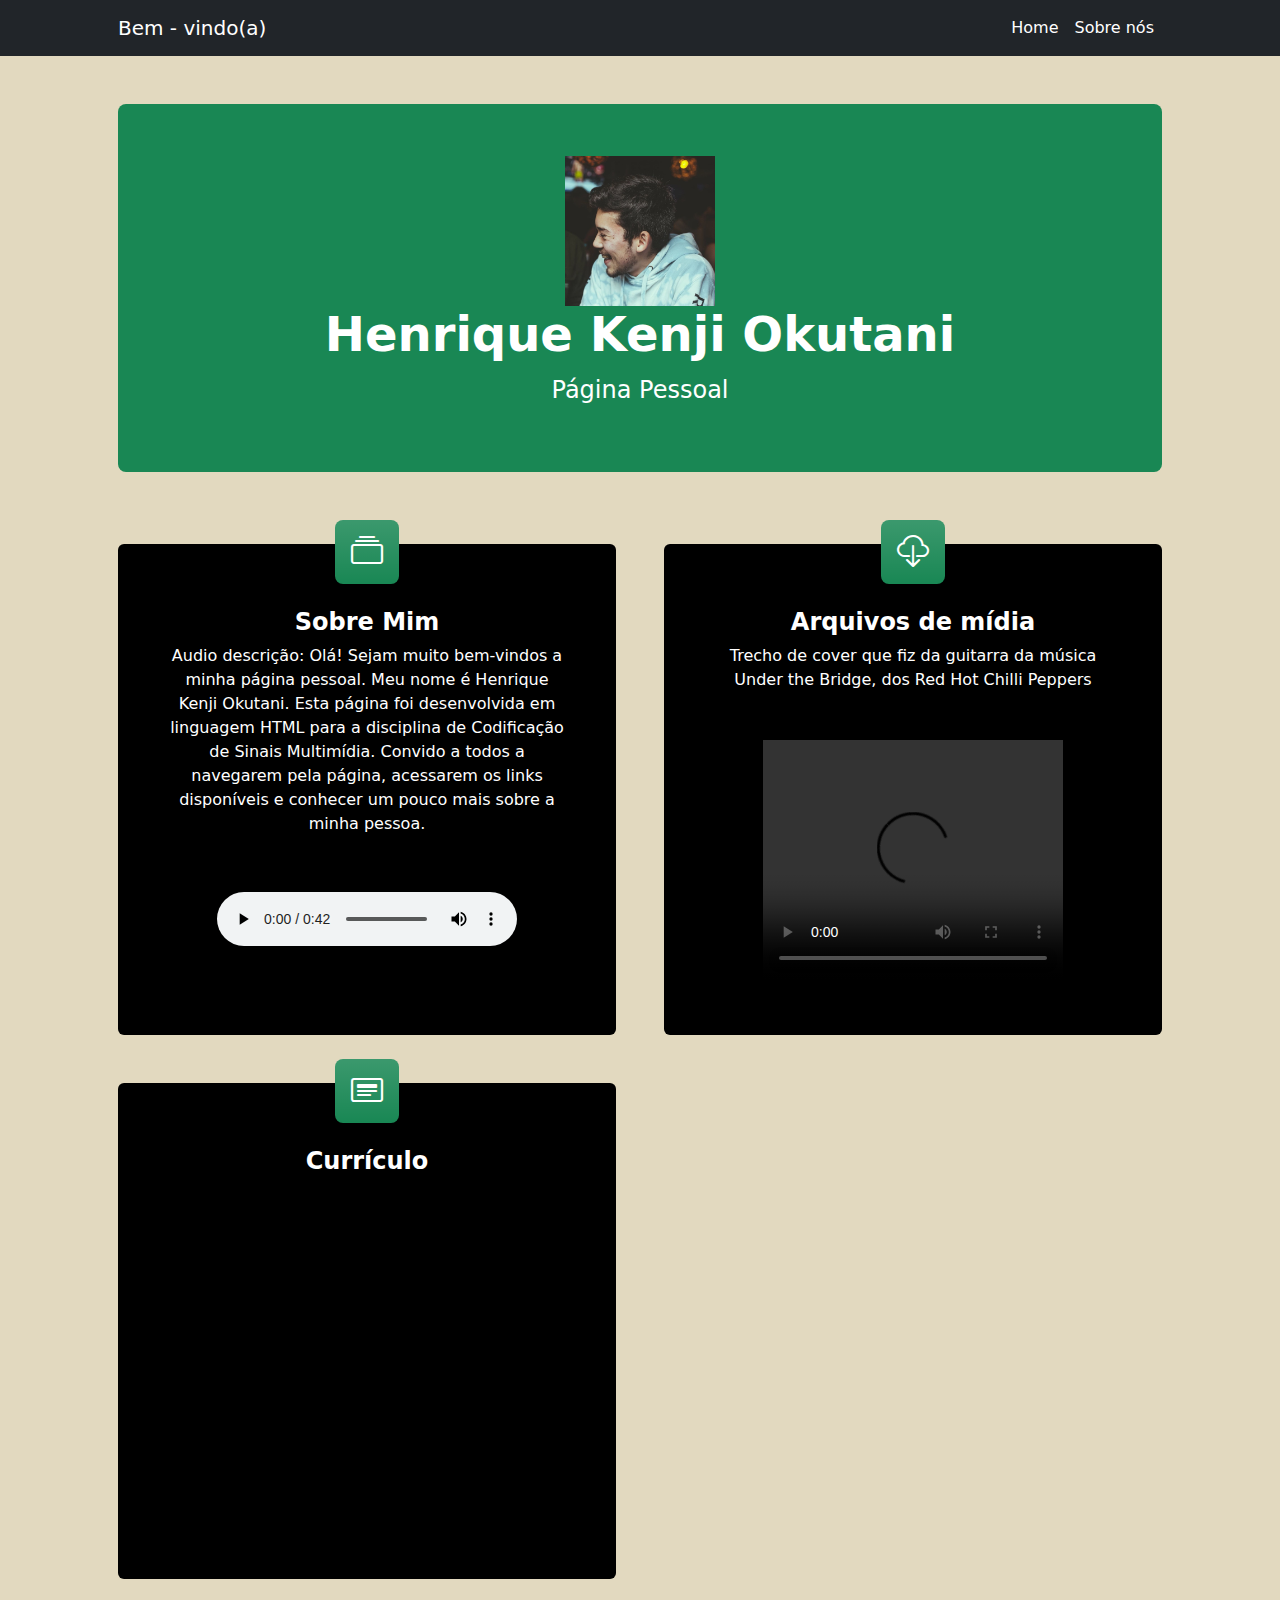
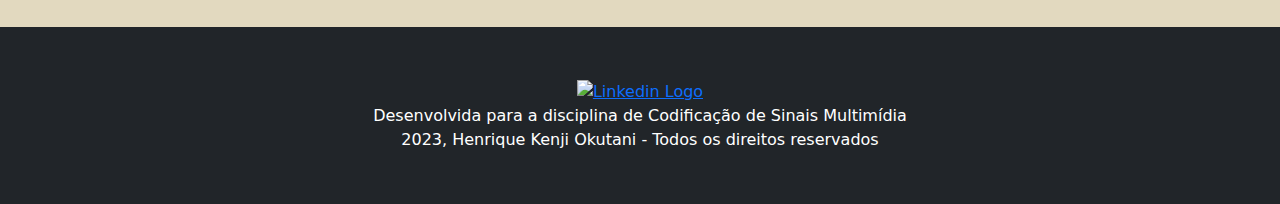
==== hkenji.html @ f1bd144c "include" ====
<!DOCTYPE html>
<html lang="en">
    <head>        
        <meta charset="utf-8" />
        <meta name="viewport" content="width=device-width, initial-scale=1, shrink-to-fit=no" />
        <meta name="description" content="" />
        <meta name="author" content="" />
        <title>Página de rosto - Multimídia</title>
      
        <!-- Bootstrap icons-->
        <link href="https://cdn.jsdelivr.net/npm/bootstrap-icons@1.4.1/font/bootstrap-icons.css" rel="stylesheet" />
        <!-- Core theme CSS (includes Bootstrap)-->
        <link href="css/styles.css" rel="stylesheet" />
    </head> 
    <body>
        <!-- Responsive navbar-->
        <nav class="navbar navbar-expand-lg navbar-dark bg-dark">
            <div class="container px-lg-5">
                <a class="navbar-brand" href="index.html">Bem - vindo(a)</a>
                <button class="navbar-toggler" type="button" data-bs-toggle="collapse" data-bs-target="#navbarSupportedContent" aria-controls="navbarSupportedContent" aria-expanded="false" aria-label="Toggle navigation"><span class="navbar-toggler-icon"></span></button>
                <div class="collapse navbar-collapse" id="navbarSupportedContent">
                    <ul class="navbar-nav ms-auto mb-2 mb-lg-0">
                        <li class="nav-item"><a class="nav-link active" aria-current="page" href="index.html">Home</a></li>
                        <li class="nav-item"><a class="nav-link active" aria-current="page" href="#!">Sobre nós</a></li>
                        
                    </ul>
                </div>
            </div>
        </nav>
        <!-- Header-->
        <header class="py-5">
            <div class="container px-lg-5">
                
                <div class="p-4 p-lg-5 bg-success rounded-3 text-center">
                    <div class="m-4 m-lg-1">
                        <img src="assets/perfil.jpg" width="150" height="150" >
                        <h1 class="display-5 fw-bold text-white">Henrique Kenji Okutani</h1>
                        <p class="fs-4 text-white">Página Pessoal</p>
                        
                        
                    </div>
                </div>
            </div>
        </header>
        <!-- Page Content-->
        <section class="pt-4">
            <div class="container px-lg-5">
                <!-- Page Features-->
                <div class="row gx-lg-5">
                    <div class="col-lg-6 col-xxl-4 mb-5">
                        <div class="card bg-black border-0 h-100">
                            <div class="card-body text-center p-4 p-lg-5 pt-0 pt-lg-0">
                                <div class="feature bg-success bg-gradient text-white rounded-3 mb-4 mt-n4"><i class="bi bi-collection"></i></div>
                                <h2 class="fs-4 fw-bold text-white">Sobre Mim</h2>
                                <p class="mb-3 text-white">Audio descrição: Olá! Sejam muito bem-vindos a minha página pessoal. Meu nome é Henrique Kenji Okutani. Esta página foi desenvolvida em linguagem HTML para a disciplina de Codificação de Sinais Multimídia. Convido a todos a navegarem pela página, acessarem os links disponíveis e conhecer um pouco mais sobre a minha pessoa.</p> 
                                    <p class="mb-3 text-black">...</p>         
                                <audio  controls="controls">
                                    <source src="assets/CSM_audio.mp3" type="audio/mp3" />
                                                      
                            </div>
                            
                        </div>
                    </div>
                    <div class="col-lg-6 col-xxl-4 mb-5">
                        <div class="card bg-black border-0 h-100">
                            <div class="card-body text-center p-4 p-lg-5 pt-0 pt-lg-0">
                                <div class="feature bg-success bg-gradient text-white rounded-3 mb-4 mt-n4"><i class="bi bi-cloud-download"></i></div>
                                <h2 class="fs-4 fw-bold text-white">Arquivos de mídia</h2>
                                <p class="mb-3 text-white">Trecho de cover que fiz da guitarra da música Under the Bridge, dos Red Hot Chilli Peppers</p>
                                <p class="mb-5 text-white"></p>
                                <video width="300" height="240" controls="controls">
                                    <source src="assets/video.mp4" type="video/mp4">
                                  </video>
                            </div>
                        </div>
                    </div>
                    <div class="col-lg-6 col-xxl-4 mb-5">
                        <div class="card bg-black border-0 h-100">
                            <div class="card-body text-center p-4 p-lg-5 pt-0 pt-lg-0">
                                <div class="feature bg-success bg-gradient text-white rounded-3 mb-4 mt-n4"><i class="bi bi-card-heading"></i></div>
                                <h2 class="fs-4 fw-bold text-white">Currículo <br></h2>
                                <p class="mb-3 text-black">...</p>
                                <iframe src="assets/CV Henrique Kenji Okutani - fev23.pdf" height="300" width="300"></iframe>
                            </div>
                        </div>
                    </div>
                    
                </div>
            </div>
        </section>
        <!-- Footer-->
        <footer class="py-5 bg-dark">
            <div class="container">
                
                    <div class="m-4 m-lg-1 text-center">
                    <a href = "https://www.linkedin.com/in/henrique-kenji-okutani-782bbb177/">
                        <img src="linkedin-icon-2.svg" alt="Linkedin Logo" style="width:100px;height:100px;"<br>
                    </a>
                    <p class="m-0 text-center text-white">Desenvolvida para a disciplina de Codificação de Sinais Multimídia</p>
                    <p class="m-0 text-center text-white">2023, Henrique Kenji Okutani - Todos os direitos reservados</p>
                    </div>
                
            </div>
        </footer>
    </body>
</html>
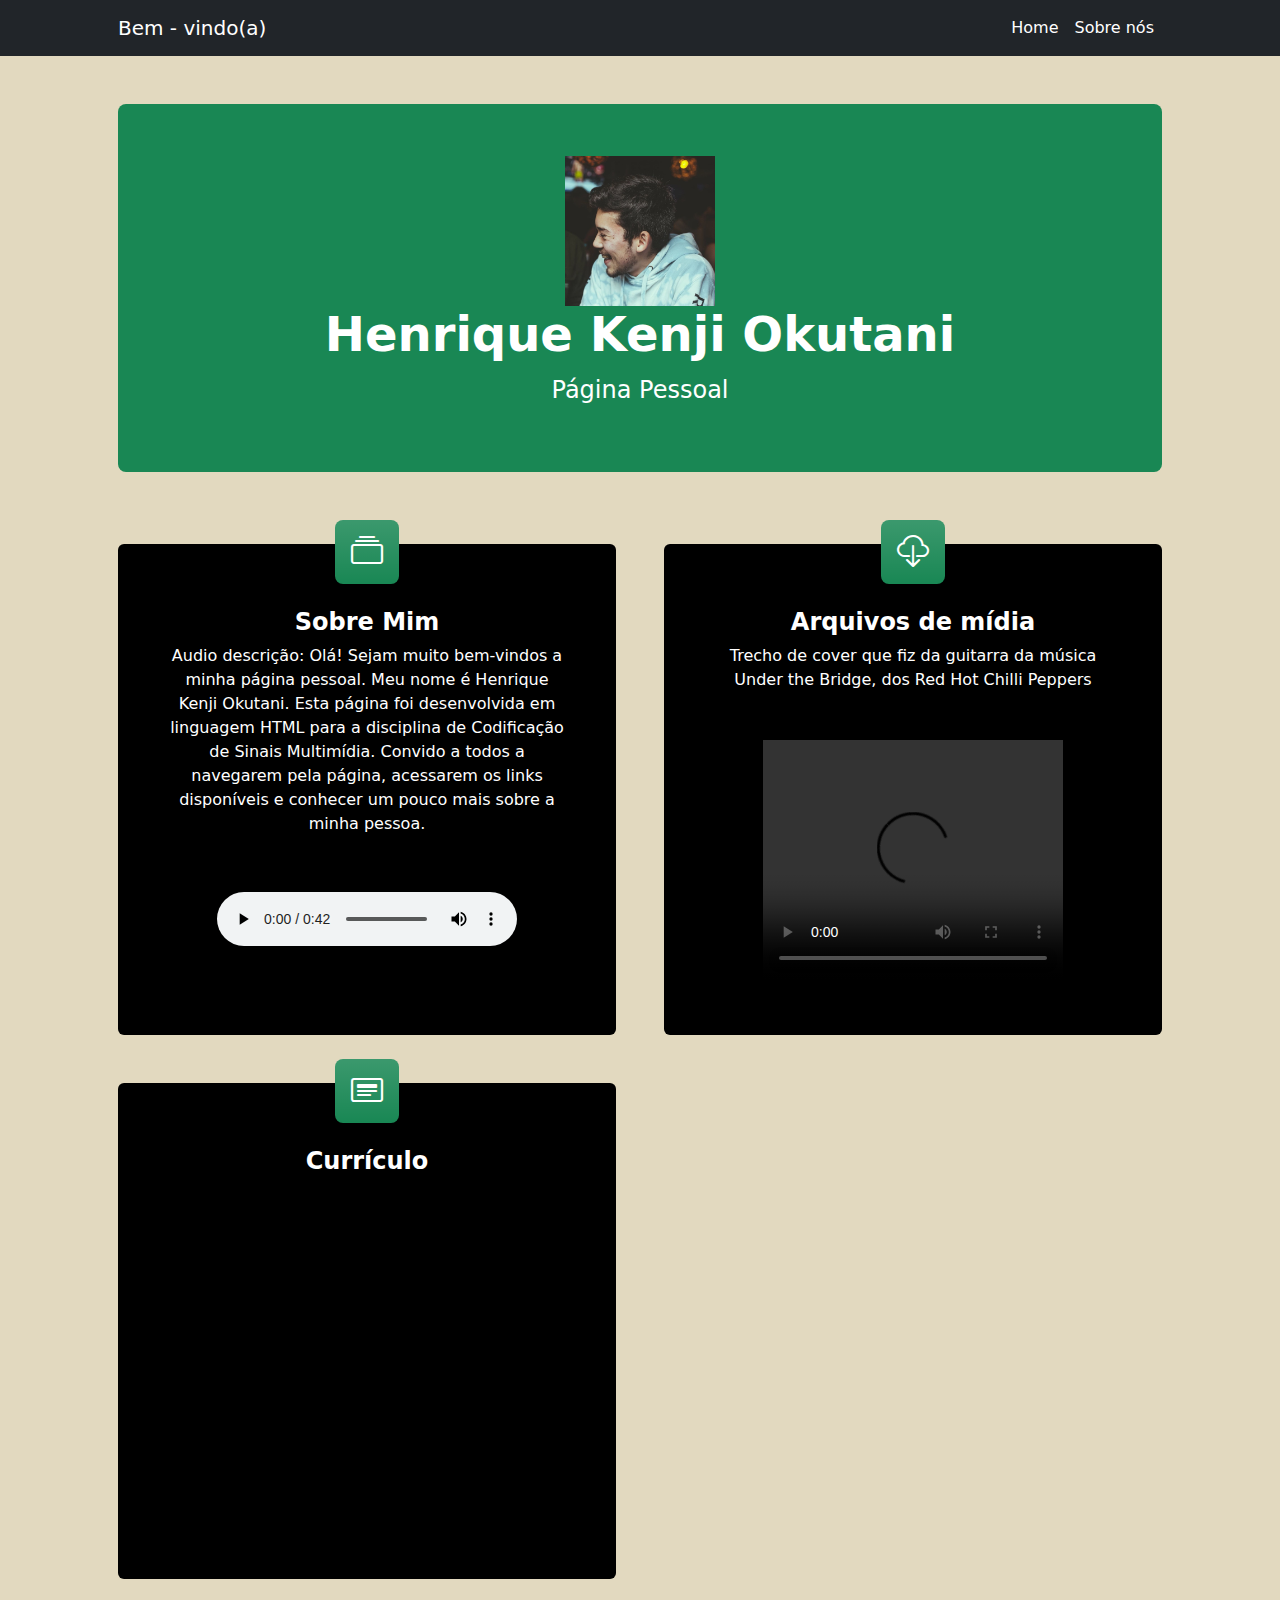
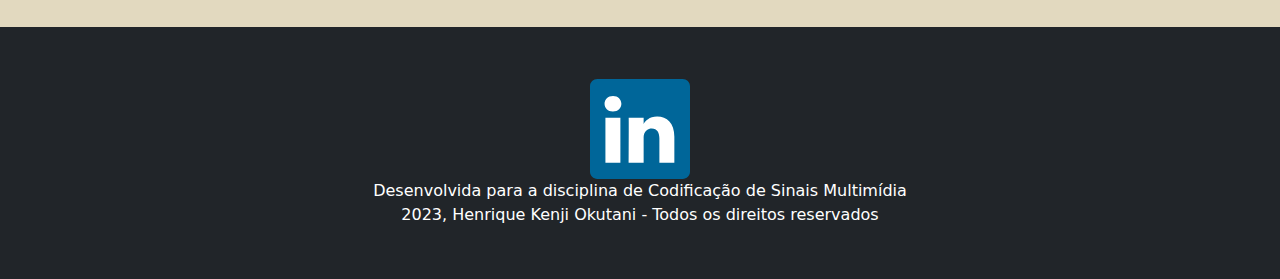
==== commit 7d0cbcd1: "Update hkenji.html" ====
--- a/hkenji.html
+++ b/hkenji.html
@@ -94,7 +94,7 @@
                 
                     <div class="m-4 m-lg-1 text-center">
                     <a href = "https://www.linkedin.com/in/henrique-kenji-okutani-782bbb177/">
-                        <img src="linkedin-icon-2.svg" alt="Linkedin Logo" style="width:100px;height:100px;"<br>
+                        <img src="assets/linkedin-icon-2.svg" alt="Linkedin Logo" style="width:100px;height:100px;"<br>
                     </a>
                     <p class="m-0 text-center text-white">Desenvolvida para a disciplina de Codificação de Sinais Multimídia</p>
                     <p class="m-0 text-center text-white">2023, Henrique Kenji Okutani - Todos os direitos reservados</p>
